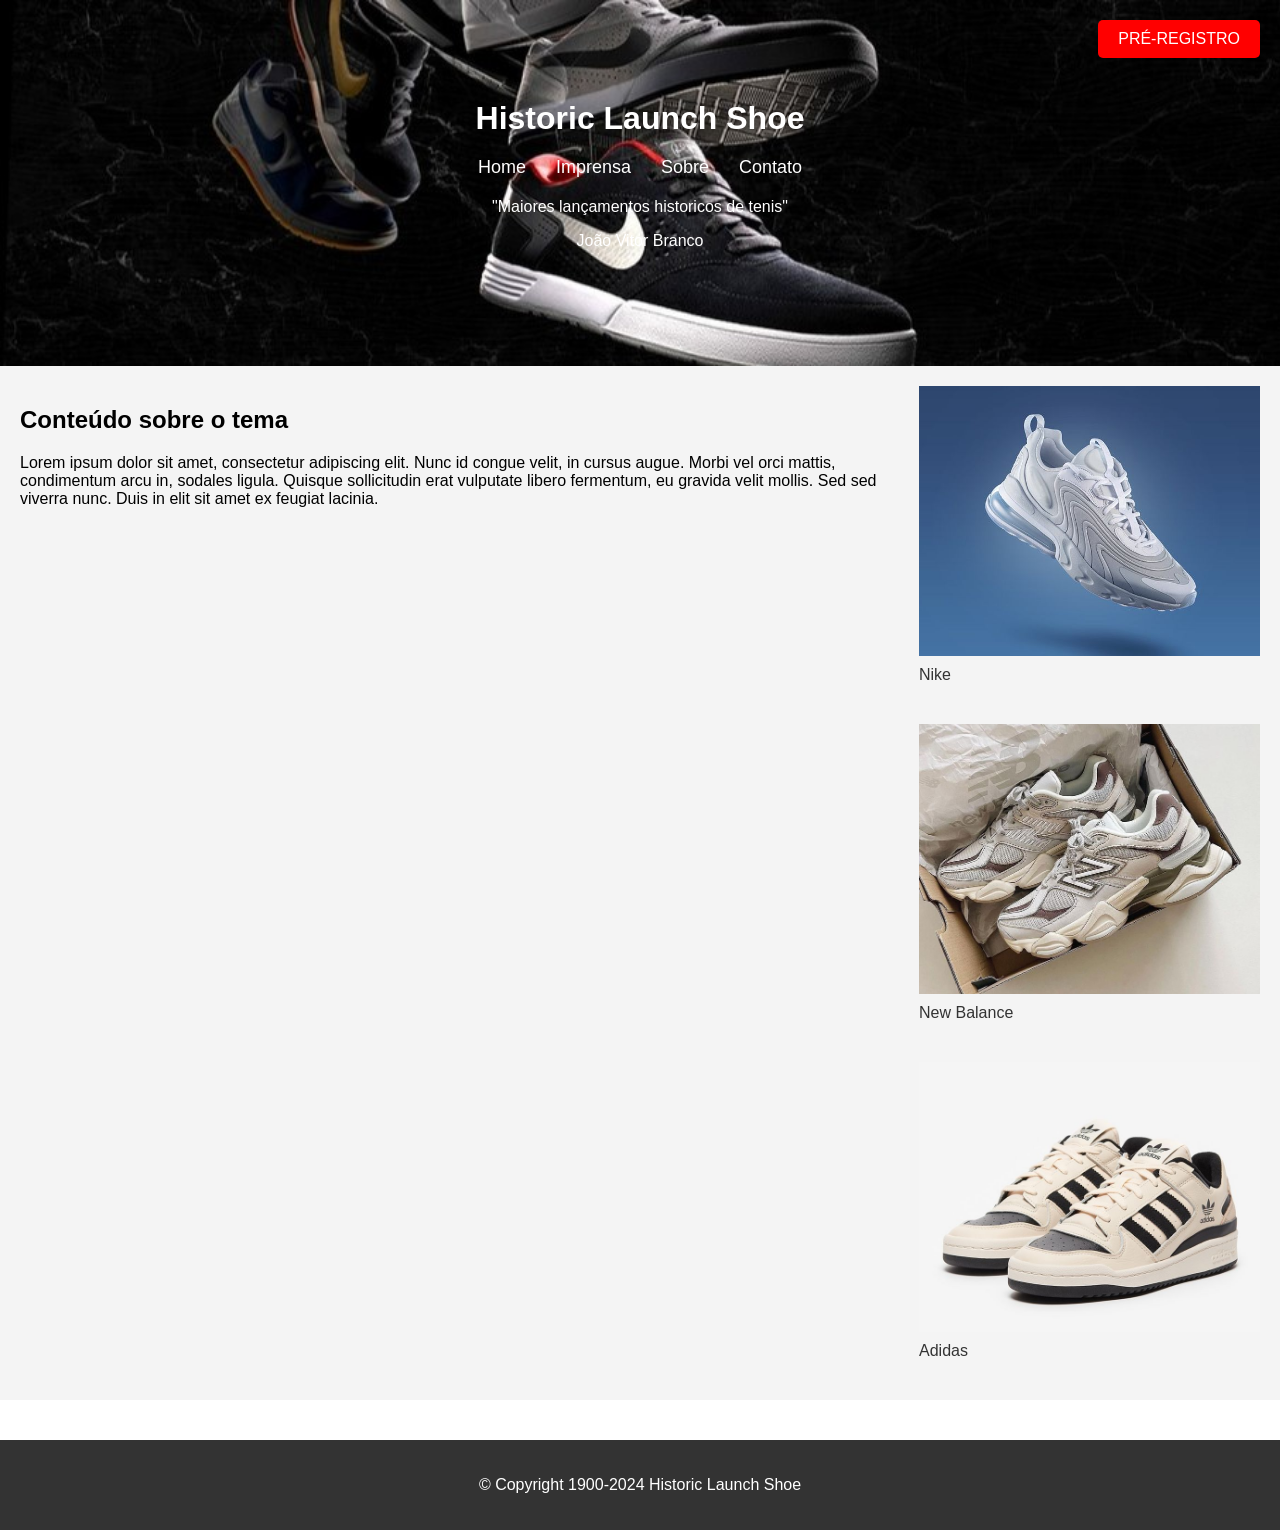
==== home.html @ 63cc28f1 "Commit start" ====
<!DOCTYPE html>
<html lang="pt-BR">
<head>
    <meta charset="UTF-8">
    <meta name="viewport" content="width=device-width, initial-scale=1.0">
    <title>Chalé Hotel</title>
    <link rel="stylesheet" href="style.css">
</head>
<body id="home-page">
    <header id="header">
        <div id="logo">Historic Launch Shoe</div>
        <nav id="nav">
            <ul>
                <li><a href="home.html">Home</a></li>
                <li><a href="#imprensa">Imprensa</a></li>
                <li><a href="sobre.html">Sobre</a></li>
                <li><a href="contato.html">Contato</a></li>
            </ul>
        </nav>
        <a id="reserve-button" href="registro.html">PRÉ-REGISTRO</a>
        <div id="quote">
            <p>"Maiores lançamentos historicos de tenis"</p>
            <p>João Vitor Branco</p>
        </div>
        <!-- <div id="location">Rio de Janeiro - São Paulo - Belo Horizonte</div> -->
    </header>
    <main id="main-content">
        <section id="content">
            <h2>Conteúdo sobre o tema</h2>
            <p>Lorem ipsum dolor sit amet, consectetur adipiscing elit. Nunc id congue velit, in cursus augue. Morbi vel orci mattis, condimentum arcu in, sodales ligula. Quisque sollicitudin erat vulputate libero fermentum, eu gravida velit mollis. Sed sed viverra nunc. Duis in elit sit amet ex feugiat lacinia.</p>
        </section>
        <aside id="sidebar">
            <div class="sidebar-item">
                <div class="image-placeholder" id="tenis-nike"></div>
                <a href="#apartamento">Nike</a>
            </div>
            <div class="sidebar-item">
                <div class="image-placeholder" id="tenis-newbalance"></div>
                <a href="#restaurante">New Balance</a>
            </div>
            <div class="sidebar-item">
                <div class="image-placeholder" id="tenis-adidas"></div>
                <a href="#piscina">Adidas</a>
            </div>
        </aside>
    </main>
    <footer id="footer">
        <p>© Copyright 1900-2024 Historic Launch Shoe</p>
    </footer>
</body>
</html>
---- style.css ----
/* CAMPO REGISTRO */
#registro-principal {
    font-family: Arial, Helvetica, sans-serif;
    margin: 0;
    padding: 0;
    display: flex;
    flex-direction: column; /* Altera para coluna para permitir a rolagem */
    justify-content: center;
    align-items: center;
    min-height: 100vh; /* Garante que o corpo ocupe pelo menos a altura total da janela */
    background-color: #f0f0f0;
    background-image: url('img/background-regi.avif'); /* Certifique-se de que o caminho da imagem esteja correto */
    background-size: cover;
    background-position: center;
    background-repeat: no-repeat;
}

#main-registro {
    background-color: rgba(255, 255, 255, 0.838); /* Fundo branco com leve transparência */
    border-radius: 15px;
    box-shadow: 0 4px 8px rgba(0, 0, 0, 0.1);
    padding: 30px;
    width: 400px;
    text-align: center;
    margin-bottom: 20px; /* Adiciona margem inferior para espaçamento */
}

.label-regi {
    font-size: 18px;
    color: #000000c2;
}

.img-registro-certo {
    background-image: url(img/certo.jpg);
    background-repeat: no-repeat;
    background-position: right 10px center;
    background-size: 20px;
}

.img-registro-errado {
    background-image: url(img/errado.png);
    background-repeat: no-repeat;
    background-position: right 10px center;
    background-size: 20px;
}

.input-regi {
    width: 93%;
    padding: 10px;
    margin-top: 10px;
    margin-bottom: 20px;
    border: 1px solid #dddddd;
    border-radius: 5px;
    font-size: 16px;
}

input:focus {
    background-color: #e6f7ff;
    border-color: #66b2ff;
}

button.submit {
    background-color: #66b2ff;
    color: white;
    border: none;
    padding: 15px;
    border-radius: 5px;
    font-size: 16px;
    cursor: pointer;
    width: 100%;
    margin-top: 10px;
}

button.submit:hover {
    background-color: #5599e6;
}

button.limpar {
    background-color: #ff9900; /* Laranja */
    color: white;
    border: none;
    padding: 15px;
    border-radius: 5px;
    font-size: 16px;
    cursor: pointer;
    width: 100%;
    margin-top: 10px;
}

button.limpar:hover {
    background-color: #cf7e04;
}

/* TITULO DA TABELA */
#h2-regi {
    text-align: center;
    margin-top: 30px;
    color: #333;
    background-color: #4eff42c0;
    padding: 10px 20px;
    border-radius: 10px;
    box-shadow: 0 2px 5px rgba(0, 0, 0, 0.1);
}

/* CAMPO DA TABELA */
#registros {
    margin-top: 30px;
    width: 100%;
    display: flex;
    justify-content: center;
}

#tabela-container {
    max-height: 400px; /* Defina a altura máxima para o contêiner */
    overflow-y: auto; /* Adicione rolagem vertical */
    width: 80%;
    box-shadow: 0 2px 5px rgb(255, 255, 255); /* Mantenha a sombra desejada */
    margin: 0 auto; /* Centralizar o contêiner */
}

#tabela-registros {
    width: 100%; /* Certifique-se de que a tabela ocupe toda a largura do contêiner */
    border-collapse: collapse;
}

#tabela-registros th, #tabela-registros td {
    border: 1px solid #00ffd56d;
    padding: 8px;
    text-align: left;
}

#tabela-registros th {
    background-color: #00ffd50f;
    position: sticky; /* Mantenha os cabeçalhos fixos */
    top: 0; /* Posicione os cabeçalhos no topo */
    z-index: 1; /* Garanta que os cabeçalhos fiquem acima do conteúdo */
}

#tabela-registros thead th {
    background-color: #ffffffc5; /* Certifique-se de que a cor de fundo do cabeçalho está definida */
    color: #000000;
}

#tabela-registros tbody tr:nth-child(even) {
    background-color: #d3d3d3;
}

#tabela-registros tbody tr:nth-child(odd) {
    background-color: #fff;
}

#tabela-registros tbody tr:hover {
    background-color: #f1f1f1;
}



/* ************************************************************************************************************ */
/* CAMPO DE HOME */

/* Estilos Gerais */
#home-page {
    font-family: Arial, Helvetica, sans-serif;
    margin: 0;
    padding: 0;
}

/* Cabeçalho */
#header {
    background-color: #cf7e04;
    background-image: url('img/background-menu.jpg'); /* Certifique-se de que o caminho da imagem esteja correto */
    background-size: cover;
    color: white;
    padding: 100px;
    text-align: center;
    position: relative;
}

#logo {
    font-size: 2em;
    font-weight: bold;
}

#nav ul {
    list-style-type: none;
    padding: 0;
    margin: 20px 0;
    display: flex;
    justify-content: center;
}

#nav ul li {
    margin: 0 15px;
}

#nav ul li a {
    color: white;
    text-decoration: none;
    font-size: 18px;
}

#reserve-button {
    position: absolute;
    top: 20px;
    right: 20px;
    background-color: red;
    color: white;
    padding: 10px 20px;
    text-decoration: none;
    border-radius: 5px;
}

#quote {
    margin-top: 20px;
}

#location {
    margin-top: 10px;
}

/* Conteúdo Principal */
#main-content {
    display: flex;
    justify-content: space-between;
    padding: 20px;
    background-color: #f4f4f4;
}

#content {
    flex: 70%;
}

#sidebar {
    flex: 25%;
    display: flex;
    flex-direction: column;
    gap: 20px;
}

.sidebar-item {
    margin-bottom: 20px;
}

.image-placeholder {
    width: 100%;
    height: 270px;
    background-color: #ccc;
    display: flex;
    align-items: center;
    justify-content: center;
    margin-bottom: 10px;
}

.sidebar-item a {
    text-align: center;
    text-decoration: none;
    color: #333;
}

/* IMGS TENIS PRINCIPAL */
#tenis-nike { 
    background-image: url('img-tenis/nike.jpg'); 
    background-size: cover; 
    background-position: center; 
    background-repeat: no-repeat;
}
#tenis-newbalance{
    background-image: url('img-tenis/New\ Balance.jpg'); 
    background-size: cover; 
    background-position: center; 
    background-repeat: no-repeat; 
}
#tenis-adidas{
    background-image: url('img-tenis/adidas.jpg'); 
    background-size: cover; 
    background-position: center; 
    background-repeat: no-repeat; 
}

/* Rodapé */
#footer {
    text-align: center;
    padding: 20px;
    background-color: #333;
    color: white;
    margin-top: 40px;
}
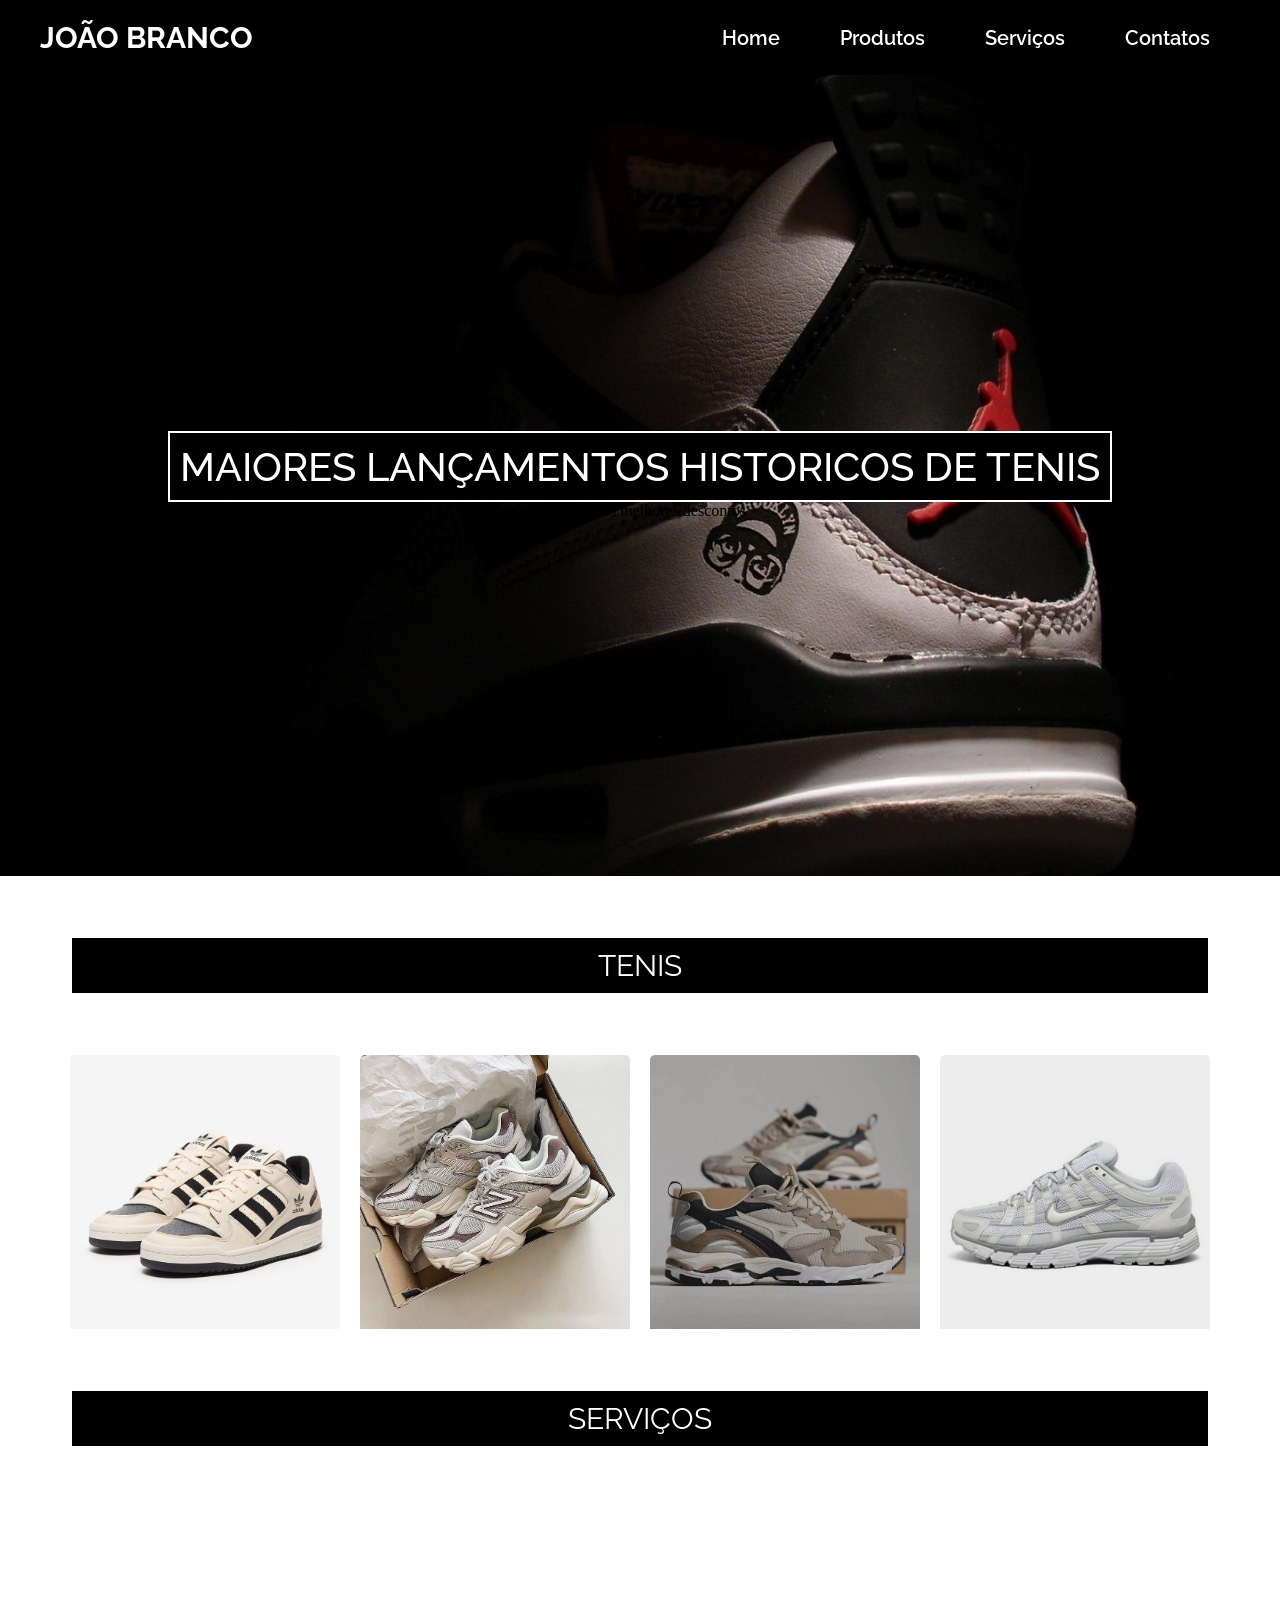
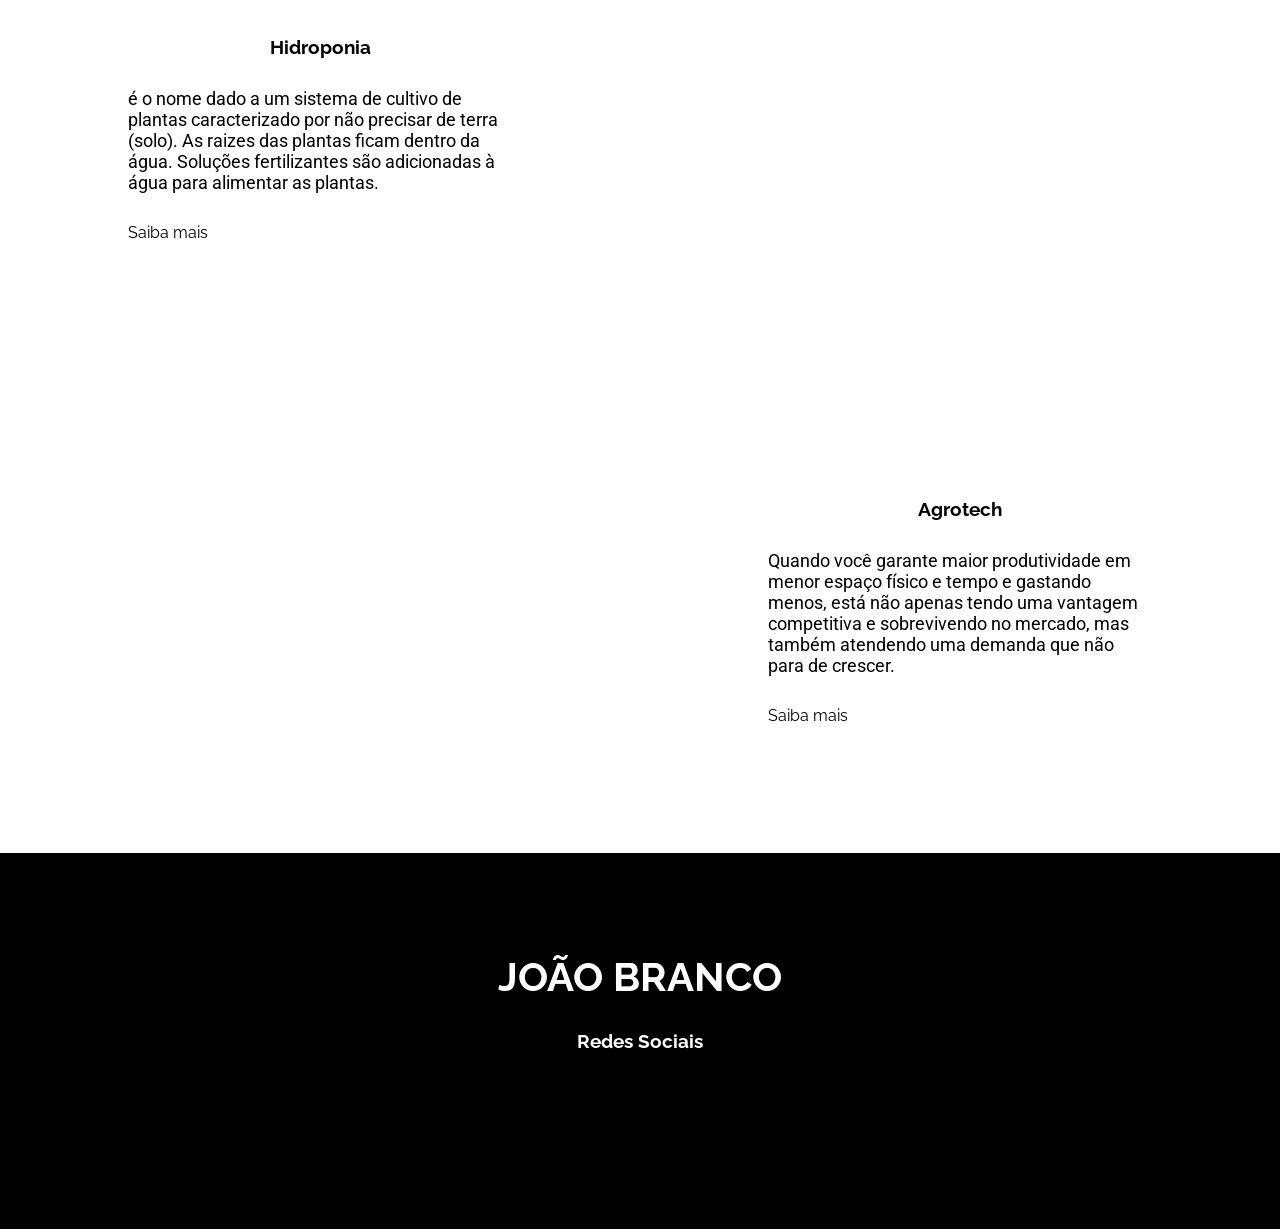
==== commit 7d7ace66: "update" ====
--- a/home.html
+++ b/home.html
@@ -1,51 +1,157 @@
 <!DOCTYPE html>
 <html lang="pt-BR">
+
 <head>
     <meta charset="UTF-8">
     <meta name="viewport" content="width=device-width, initial-scale=1.0">
     <title>Chalé Hotel</title>
     <link rel="stylesheet" href="style.css">
+    <link rel="stylesheet" href="src/css/  sections/home.css">
+    <link rel="stylesheet" href="src/css/reset.css">
+    <link rel="stylesheet" href="src/css/global.css">
+    <link rel="stylesheet" href="sections/home.css">
+    <link rel="stylesheet" href="sections/imprensa.css">
+    <link rel="stylesheet" href="sections/sobre.css">
+    <link rel="stylesheet" href="sections/contato.css">
+    <link rel="stylesheet" href="src/css/variables.css">
+    <link rel="stylesheet" href="src/css/  sections/header.css">
+    <link rel="stylesheet" href="src/css/  sections/hero.css">
+    <link rel="stylesheet" href="src/css/  sections/servicos.css">
+    <link rel="stylesheet" href="src/css/  sections/produtos.css">
+    <link rel="stylesheet" href="src/css/  sections/contatos.css">
+    <link rel="stylesheet" href="src/css/  sections/footer.css">
+
+    <link rel="preconnect" href="https://fonts.googleapis.com">
+    <link rel="preconnect" href="https://fonts.gstatic.com" crossorigin>
+    <link
+        href="https://fonts.googleapis.com/css2?family=Raleway:ital,wght@0,200;0,300;1,400&family=Roboto:wght@300;400;700&display=swap"
+        rel="stylesheet">
 </head>
-<body id="home-page">
-    <header id="header">
-        <div id="logo">Historic Launch Shoe</div>
-        <nav id="nav">
-            <ul>
-                <li><a href="home.html">Home</a></li>
-                <li><a href="#imprensa">Imprensa</a></li>
-                <li><a href="sobre.html">Sobre</a></li>
-                <li><a href="contato.html">Contato</a></li>
-            </ul>
-        </nav>
-        <a id="reserve-button" href="registro.html">PRÉ-REGISTRO</a>
-        <div id="quote">
-            <p>"Maiores lançamentos historicos de tenis"</p>
-            <p>João Vitor Branco</p>
+
+<body>
+    <header class="header">
+        <div class="header-container">
+
+            <a href="#">
+                <h1 class="logo">
+                    JOÃO BRANCO
+                </h1>
+            </a>
+            <nav>
+                <input type="checkbox" id="menu-hamburguer" />
+                <label for="menu-hamburguer">
+                    <div class="menu">
+                        <span class="hamburguer"></span>
+                    </div>
+                </label>
+                <ul>
+                    <li><a href="#home">Home</a></li>
+                    <li><a href="#produtos">Produtos</a></li>
+                    <li><a href="#servicos">serviços</a></li>
+                    <li><a href="#contatos">contatos</a></li>
+                </ul>
+            </nav>
         </div>
-        <!-- <div id="location">Rio de Janeiro - São Paulo - Belo Horizonte</div> -->
     </header>
-    <main id="main-content">
-        <section id="content">
-            <h2>Conteúdo sobre o tema</h2>
-            <p>Lorem ipsum dolor sit amet, consectetur adipiscing elit. Nunc id congue velit, in cursus augue. Morbi vel orci mattis, condimentum arcu in, sodales ligula. Quisque sollicitudin erat vulputate libero fermentum, eu gravida velit mollis. Sed sed viverra nunc. Duis in elit sit amet ex feugiat lacinia.</p>
-        </section>
-        <aside id="sidebar">
-            <div class="sidebar-item">
-                <div class="image-placeholder" id="tenis-nike"></div>
-                <a href="#apartamento">Nike</a>
+
+    <section class="hero">
+        <h2>Maiores lançamentos historicos de tenis</h2>
+        <p>Aproveite os melhores descontos</p>
+    </section>
+
+    <section class="produtos" id="produtos">
+        <div class="container">
+            <div class="row">
+                <div class="section-title">
+                    <h2>tenis</h2>
+                </div>
             </div>
-            <div class="sidebar-item">
-                <div class="image-placeholder" id="tenis-newbalance"></div>
-                <a href="#restaurante">New Balance</a>
+
+            <div class="container-produtos">
+                <div class="produto">
+                    <a href="#">
+                        <img src="src/images/img-tenis/adidas.jpg" alt="img-tenis" />
+                        <div class="informacoes-produto">
+                            <p>Da fazenda para sua mesa</p>
+                            <p>R$: 0,00</p>
+                        </div>
+                    </a>
+                </div>
+
+                <div class="produto">
+                    <a href="#">
+                        <img src="src/images/img-tenis/New Balance.jpg" alt="img-tenis" />
+                        <div class="informacoes-produto">
+                            <p>Da fazenda para sua mesa</p>
+                            <p>R$: 0,00</p>
+                        </div>
+                    </a>
+                </div>
+
+                <div class="produto">
+                    <a href="#">
+                        <img src="src/images/img-tenis/a3aefb053aadff4c316368994afd8eb6.jpg" alt="" />
+                        <div class="informacoes-produto">
+                            <p>Da fazenda para sua mesa</p>
+                            <p>R$: 0,00</p>
+                        </div>
+                    </a>
+                </div>
+
+                <div class="produto">
+                    <a href="#">
+                        <img src="src/images/img-tenis/WhatsApp Image 2024-11-23 at 03.18.50(1).jpeg" alt="vages" />
+                        <div class="informacoes-produto">
+                            <p>Da fazenda para sua mesa</p>
+                            <p>R$: 0,00</p>
+                        </div>
+                    </a>
+                </div>
             </div>
-            <div class="sidebar-item">
-                <div class="image-placeholder" id="tenis-adidas"></div>
-                <a href="#piscina">Adidas</a>
+        </div>
+    </section>
+
+    <section>
+        <div class="container">
+            <div class="row">
+                <div class="section-title">
+                    <h2>serviços</h2>
+                </div>
             </div>
-        </aside>
-    </main>
-    <footer id="footer">
-        <p>© Copyright 1900-2024 Historic Launch Shoe</p>
+    </section>
+
+    <section class="servicos" id="servicos">
+        <div class="item">
+            <h3>Hidroponia</h3>
+            <p> é o nome dado a um sistema de cultivo de plantas caracterizado por não precisar de terra (solo). As
+                raizes das plantas ficam dentro da água. Soluções fertilizantes são adicionadas à água para alimentar as
+                plantas.</p>
+            <a href="" class="btn-know-more">Saiba mais</a>
+        </div>
+        <div class="image right"></div>
+        <div class="image left"></div>
+        <div class="item">
+            <h3>Agrotech</h3>
+            <p>Quando você garante maior produtividade em menor espaço físico e tempo e gastando menos, está não apenas
+                tendo uma vantagem competitiva e sobrevivendo no mercado, mas também atendendo uma demanda que não para
+                de crescer.</p>
+            <a href="" class="btn-know-more">Saiba mais</a>
+        </div>
+    </section>
+
+    <footer class="footer" id="contatos">
+        <h4>JOÃO BRANCO</h4>
+
+        <div class="social">
+            <h3>Redes Sociais</h3>
+            <a href="#">
+                <i class="fab fa-facebook-square"></i></a>
+            <a href="#">
+                <i class="fab fa-instagram"></i></a>
+            <a href="#">
+                <i class="fab fa-twitter-square"></i></a>
+        </div>
     </footer>
 </body>
-</html>
+
+</html>
--- a/src/css/global.css
+++ b/src/css/global.css
@@ -0,0 +1,157 @@
+html{
+    font-size: 62.5%;
+}
+
+body{
+    font-size: 1.6rem;
+    font-weight: 400;
+}
+
+/* hader */
+
+.header{
+    background-color: var(--cor-2);
+    font-family:var(--fonte-titulo);
+}
+
+.header-container{
+    display: flex;
+    align-items: center;
+    justify-content: space-between;
+    padding: 20px 40px;
+    min-height: 75px;
+}
+
+.header h1{
+    font-size: 3rem;
+    font-weight: 700;
+    transition: 0.3s;
+    color:var(--cor-3);
+}
+
+.header a:hover h1{
+    color:var(--cor-4);
+}
+
+/* hero */
+
+.hero{
+    height: 89vh;
+    background: url('../images/img-tenis/WhatsApp\ Image\ 2024-11-23\ at\ 02.50.01.jpeg') no-repeat center center;
+    background-size: cover;
+    display: flex;
+    flex-direction: column;
+    justify-content: center;
+    align-items: center;
+    position: relative;
+}
+
+.hero h2{
+    font-size: 4rem;
+    font-weight: 500;
+    text-transform: uppercase;
+    color:var(--cor-3);
+    font-family: var(--fonte-titulo);
+    border: solid 2px;
+    background-color: var(--cor-2);
+    padding: 10px;
+}
+
+.hero::after{
+    content: url('../images/seta_preta.png');
+    height: 35px;
+    bottom: 40px;
+    position: absolute;
+    animation: downarrow 0.6s infinite alternate ease-in-out;
+}
+
+@-webkit-keyframes downarrow{
+    0%{
+        -webkit-transform: translateY(0);
+        opacity: 0.4;
+    }
+    100%{
+        -webkit-transform: translateY(1em);
+        opacity: 0.9;
+    }
+}
+
+/* produtos */
+
+.section-title {
+    text-align: center;
+    flex: 0 0 100%;
+    max-width: 100%;
+    padding: 60px 0;
+}
+
+.section-title h2 {
+    font-size:3rem;
+    font-weight: 400;
+    text-transform: uppercase;
+    border: solid 2px;
+    background-color: var(--cor-2);
+    padding: 10px;
+    color: var(--cor-3);
+    font-family: var(--fonte-titulo);
+}
+
+.container {
+    max-width: 1140px;
+    margin: auto;
+}
+
+.row{
+    display: flex;
+    flex-wrap: wrap;
+}
+
+
+
+/* serviços */
+
+.servicos{
+    display: grid;
+    grid-template-columns: 1fr 1fr;
+    max-width: var(--max-width-size);
+    font-family: var(--fonte-titulo);
+}
+
+.servicos .image{
+    height: 100%;
+    width: 100%;
+}
+
+.servicos .item{
+    padding: 20%;
+    display: flex;
+    flex-direction: column;
+    justify-content: center;
+    align-items:center ;
+}
+
+.servicos .item p{
+    font-weight: 400;
+    font-size: 1.8rem;
+    margin: 30px 0;
+    font-family: var(--fonte-titulo-2);
+}
+
+.servicos .item .btn-know-more{
+    font-size: 1.6rem;
+    align-self: flex-start;
+}
+
+.servicos .item .btn-know-more:hover{
+    font-weight: 700;
+}
+
+.servicos .image.right{
+    background: url('../images/hidroponia.jpeg') center center no-repeat;
+    background-size: cover;
+}
+
+.servicos .image.left{
+    background: url('../images/gps.jpeg') center center no-repeat;
+    background-size: cover;
+}
--- a/src/css/variables.css
+++ b/src/css/variables.css
@@ -0,0 +1,12 @@
+:root{
+    --cor-1:#ffffff;
+    --cor-2:#000000;
+    --cor-3:#fff;
+    --cor-4: rgb(131, 131, 130);
+    --cor-5:#000
+}
+
+:root{
+    --fonte-titulo:'Raleway', sans-serif;
+    --fonte-titulo-2:'Roboto', sans-serif;
+}
--- a/src/css/  sections/header.css
+++ b/src/css/  sections/header.css
@@ -0,0 +1,116 @@
+.header a i{
+    font-size: 4rem;
+}
+.header nav ul{
+    display: flex;
+    text-transform: capitalize;
+}
+
+.header nav ul li a{
+    font-size: 2rem;
+    font-weight: 600;
+    padding: 10px 30px;
+    border-radius: 50px;
+    transition: 0.3s;
+    color: var(--cor-3);
+}
+
+.header nav ul li a:hover{
+    color:var(--cor-3);
+    background-color: var(--cor-4);
+}
+
+/* responsivo*/
+
+.header .menu{
+    display: none;
+    height: 60px;
+    width: 60px;
+    align-self: flex-end;
+}
+
+.header nav label{
+    display: flex;
+    flex-direction: column;
+}
+
+.header .hamburguer{
+    background-color: var(--cor-4);
+    position: relative;
+    display: block;
+    width: 30px;
+    height: 2px;
+    top: 29px;
+    left: 15px;
+    transition: 0.5s ease-in-out;
+}
+
+.header .hamburguer:before,
+.header .hamburguer:after{
+    background-color:var(--cor-4);
+    content: "";
+    display: block;
+    width: 100%;
+    height: 100%;
+    position: absolute;
+    transition: 0.2s ease-in-out;
+}
+
+.header .hamburguer:before{
+    top: -10px;
+}
+
+.header .hamburguer:after{
+    bottom: -10px;
+}
+
+.header input{
+    display:none;
+}
+
+.header input:checked ~ label .hamburguer{
+    transform: rotate(45deg);
+}
+
+.header input:checked ~ label .hamburguer:before{
+    transform: rotate(90deg);
+    top: 0;
+}
+
+.header input:checked ~ label .hamburguer:after{
+    transform: rotate(90deg);
+    bottom: 0;
+}
+
+@media(max-width:900px){
+    .header .menu{
+        display: block;
+    }
+
+    .header nav ul{
+        display: none;
+    }
+
+    .header input:checked ~ ul{
+        display: block;
+    }
+
+    .header nav{
+        position: absolute;
+        top:8px;
+        right: 20px;
+        z-index: 1;
+    }
+
+    .header nav ul{
+        width: 200px;
+        background-color:var(--cor-2);
+        padding: 20px;
+    }
+
+    .header nav ul a{
+        text-align:center;
+        padding: 20px;
+        display: block;
+    }
+}
--- a/src/css/  sections/produtos.css
+++ b/src/css/  sections/produtos.css
@@ -0,0 +1,62 @@
+.produtos .container-produtos {
+    display: grid;        
+    grid-template-columns: repeat(auto-fill, minmax(250px, 1fr));
+    margin: 0 auto;
+    grid-gap: 20px; 
+}
+
+.produtos .container-produtos .produto{
+    border-radius: 5px;
+    transition: all 0.3s ease;
+    -moz-transition: all .3s ease;
+    -o-transition: all .3s ease;
+    -webkit-transition: all .3s ease;
+    position: relative; 
+}
+
+.produtos .container-produtos .produto:hover,
+.produtos .container-produtos .produto:hover .informacoes-produto {
+    background-color:var(--cor-5);
+    opacity: 0.8;
+}
+
+.produtos .container-produtos .produto img {
+    border-top-left-radius: 5px;
+    border-top-right-radius: 5px;
+    height: 100%;
+}
+
+.produtos .container-produtos .produto .informacoes-produto {
+    padding: 20px;    
+    position: absolute;
+    top: 0;
+    width: 100%;
+    height: 100%;
+    opacity: 0;    
+    transition: all .3s ease;
+    border-top-left-radius: 4px;
+    border-top-right-radius: 4px;
+}
+
+.informacoes-produto p{
+    color: var(--cor-3);
+}
+
+.produtos .container-produtos .produto .informacoes-produto p:nth-child(2) {
+    font-weight: 500;
+    margin-top: 10px;
+    font-size: 4rem;
+}
+
+.produtos .container-produtos .produto h3 {
+    font-size: 4rem;
+    font-weight: 500;    
+    position: absolute;      
+    width: 100%;
+    padding-left: 20px;
+    padding-bottom: 10px;
+    bottom: 0;
+    align-items: center;
+    color: var(--cor-3);
+    border-top: solid 2px;
+}
--- a/src/css/  sections/footer.css
+++ b/src/css/  sections/footer.css
@@ -0,0 +1,34 @@
+.footer{
+    display: flex;
+    background-color:var(--cor-2);
+    flex-direction: column;
+    text-align: center;
+    padding: 100px 0;
+    font-family: var(--fonte-titulo);
+    color: var(--cor-3);
+}
+
+.footer h4{
+    font-weight: 700;
+    font-size: 4rem;
+}
+
+.footer nav {
+    margin: 50px 0;
+}
+
+.footer .social i{
+    font-size:4rem;
+}
+
+.footer .social a:hover{
+    color :var(--cor-3)
+}
+
+.footer .social a{
+    margin:20px;
+}
+
+.footer .social h3{
+    margin: 30px;
+}
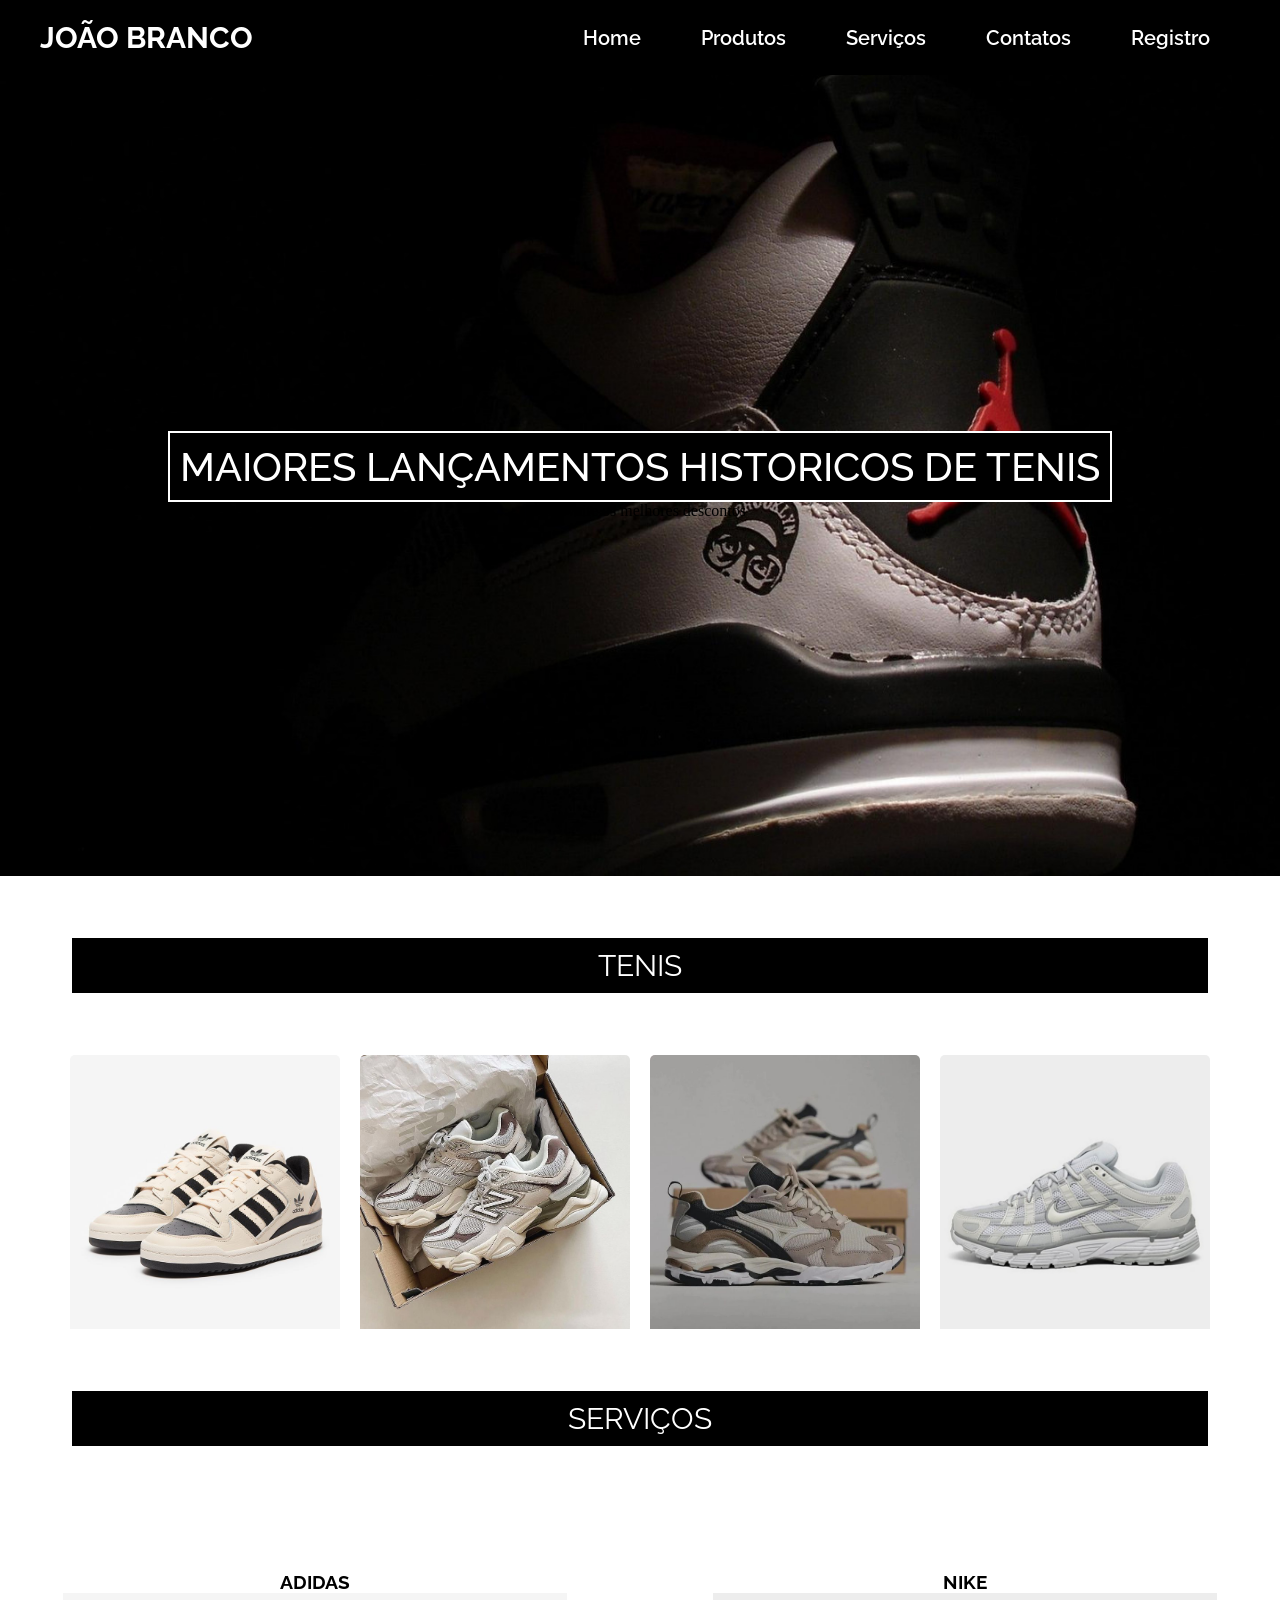
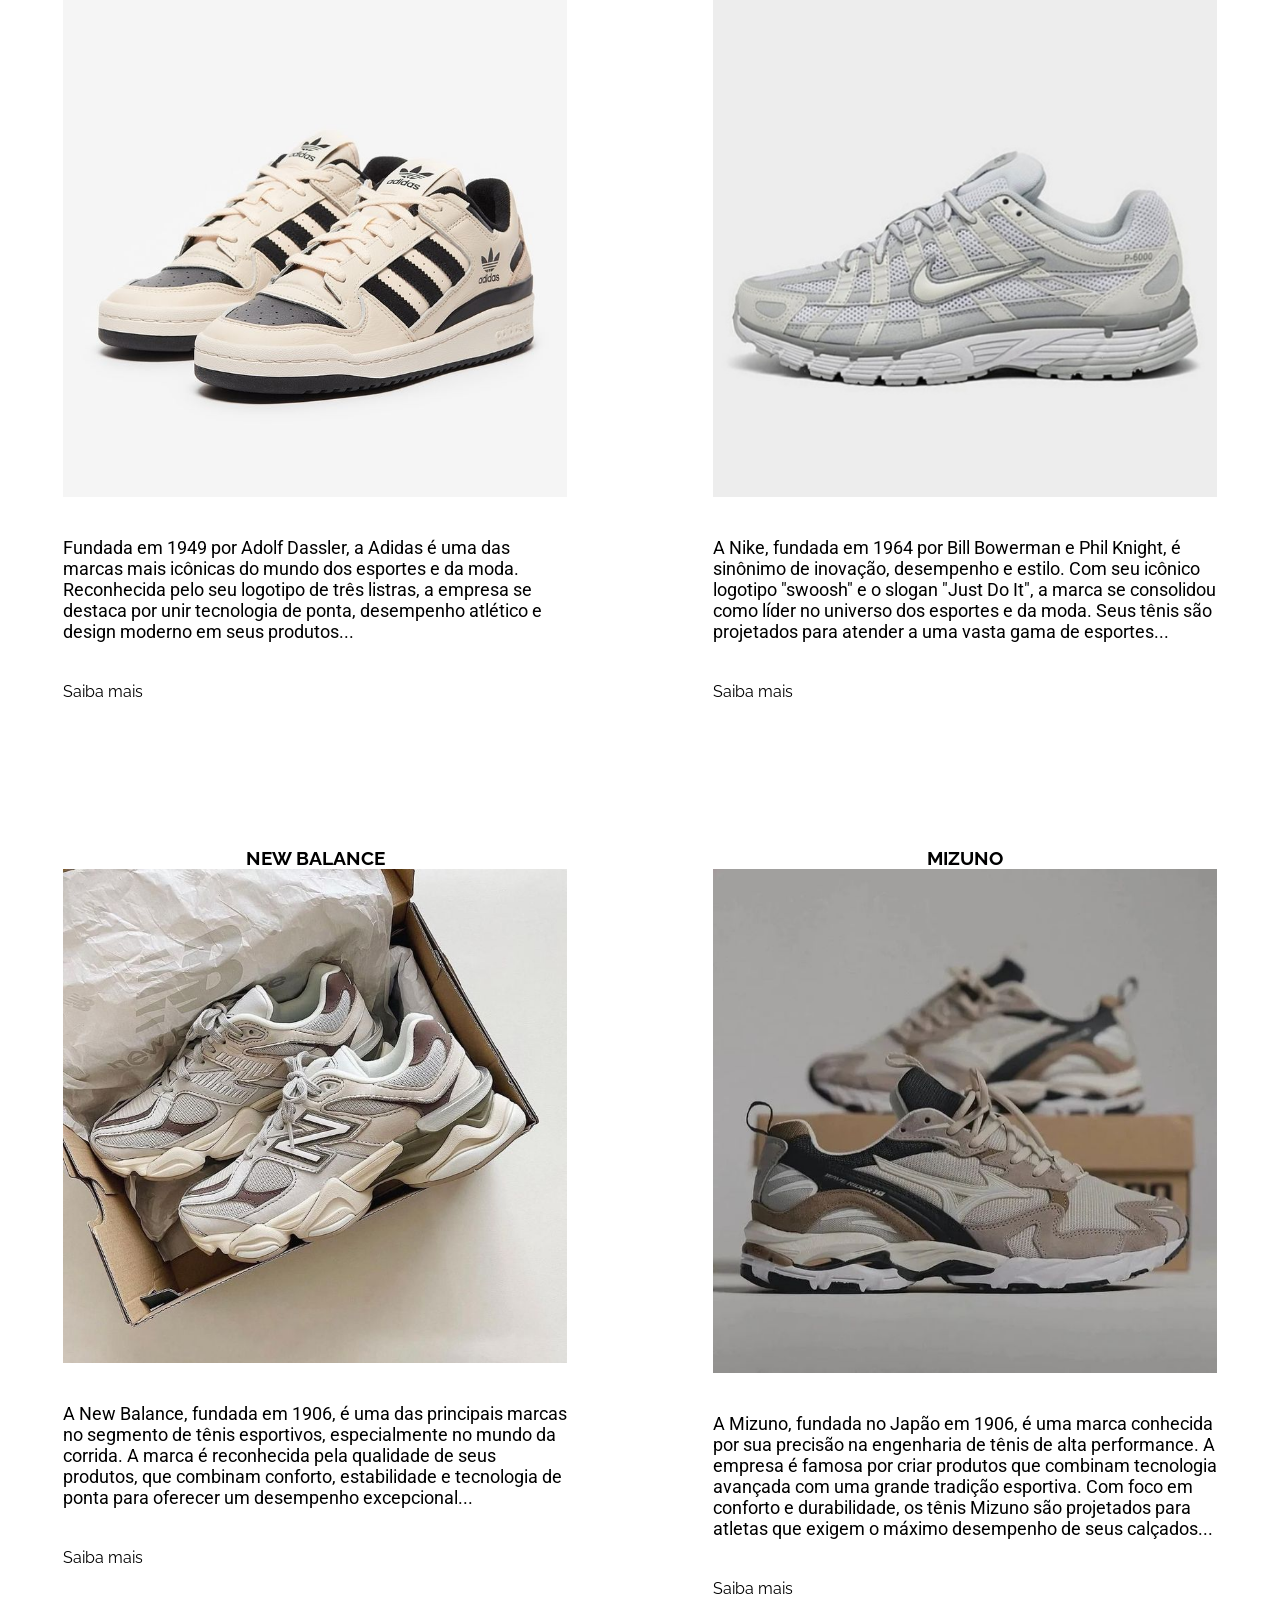
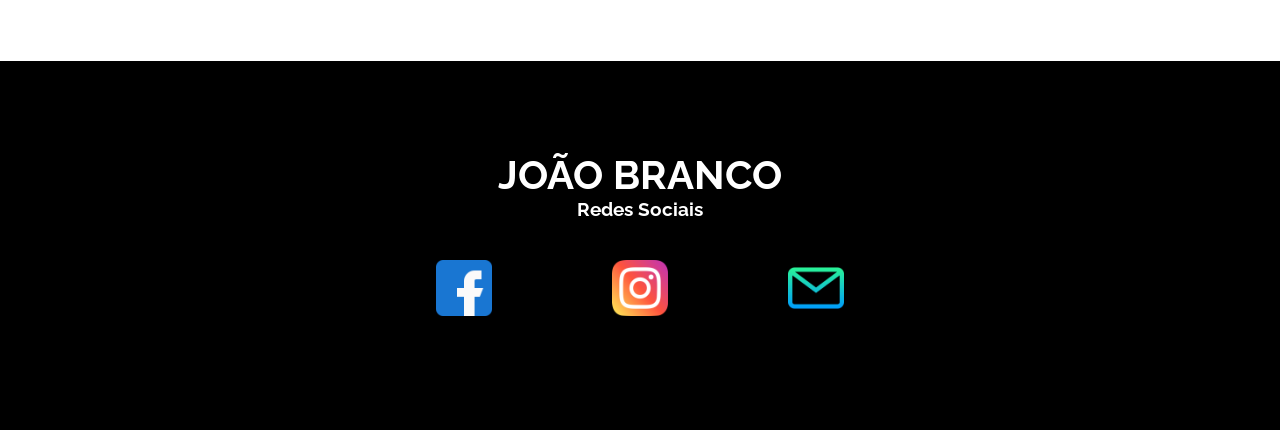
==== commit f57e251f: "commit atomico" ====
--- a/home.html
+++ b/home.html
@@ -4,7 +4,7 @@
 <head>
     <meta charset="UTF-8">
     <meta name="viewport" content="width=device-width, initial-scale=1.0">
-    <title>Chalé Hotel</title>
+    <title>Historical Releases</title>
     <link rel="stylesheet" href="style.css">
     <link rel="stylesheet" href="src/css/  sections/home.css">
     <link rel="stylesheet" href="src/css/reset.css">
@@ -49,6 +49,7 @@
                     <li><a href="#produtos">Produtos</a></li>
                     <li><a href="#servicos">serviços</a></li>
                     <li><a href="#contatos">contatos</a></li>
+                    <li><a href="registro.html">Registro</a></li>
                 </ul>
             </nav>
         </div>
@@ -72,7 +73,7 @@
                     <a href="#">
                         <img src="src/images/img-tenis/adidas.jpg" alt="img-tenis" />
                         <div class="informacoes-produto">
-                            <p>Da fazenda para sua mesa</p>
+                            <p>Da loja direto para seu pé ADIDAS</p>
                             <p>R$: 0,00</p>
                         </div>
                     </a>
@@ -82,7 +83,7 @@
                     <a href="#">
                         <img src="src/images/img-tenis/New Balance.jpg" alt="img-tenis" />
                         <div class="informacoes-produto">
-                            <p>Da fazenda para sua mesa</p>
+                            <p>Da loja direto para seu pé NEW BALANCE</p>
                             <p>R$: 0,00</p>
                         </div>
                     </a>
@@ -92,7 +93,7 @@
                     <a href="#">
                         <img src="src/images/img-tenis/a3aefb053aadff4c316368994afd8eb6.jpg" alt="" />
                         <div class="informacoes-produto">
-                            <p>Da fazenda para sua mesa</p>
+                            <p>Da loja direto para seu pé MIZUNO</p>
                             <p>R$: 0,00</p>
                         </div>
                     </a>
@@ -102,7 +103,7 @@
                     <a href="#">
                         <img src="src/images/img-tenis/WhatsApp Image 2024-11-23 at 03.18.50(1).jpeg" alt="vages" />
                         <div class="informacoes-produto">
-                            <p>Da fazenda para sua mesa</p>
+                            <p>Da loja direto para seu pé NIKE</p>
                             <p>R$: 0,00</p>
                         </div>
                     </a>
@@ -122,36 +123,56 @@
 
     <section class="servicos" id="servicos">
         <div class="item">
-            <h3>Hidroponia</h3>
-            <p> é o nome dado a um sistema de cultivo de plantas caracterizado por não precisar de terra (solo). As
-                raizes das plantas ficam dentro da água. Soluções fertilizantes são adicionadas à água para alimentar as
-                plantas.</p>
-            <a href="" class="btn-know-more">Saiba mais</a>
+            <h3>ADIDAS</h3>
+            <img src="src/images/img-tenis/adidas.jpg" alt="Tenis ADIDAS">
+            <p>Fundada em 1949 por Adolf Dassler, a Adidas é uma das marcas mais icônicas do mundo dos esportes e da moda.
+                 Reconhecida pelo seu logotipo de três listras, a empresa se destaca por unir tecnologia de ponta,
+                  desempenho atlético e design moderno em seus produtos...</p>
+            <a href="saiba+adidas.html" class="btn-know-more">Saiba mais</a>
         </div>
-        <div class="image right"></div>
-        <div class="image left"></div>
         <div class="item">
-            <h3>Agrotech</h3>
-            <p>Quando você garante maior produtividade em menor espaço físico e tempo e gastando menos, está não apenas
-                tendo uma vantagem competitiva e sobrevivendo no mercado, mas também atendendo uma demanda que não para
-                de crescer.</p>
-            <a href="" class="btn-know-more">Saiba mais</a>
+            <h3>NIKE</h3>
+            <img src="src/images/img-tenis/WhatsApp Image 2024-11-23 at 03.18.50(1).jpeg" alt="Tenis NIKE">
+            <p>A Nike, fundada em 1964 por Bill Bowerman e Phil Knight, é sinônimo de inovação, desempenho e estilo.
+                 Com seu icônico logotipo "swoosh" e o slogan "Just Do It", a marca se consolidou como líder no universo
+                  dos esportes e da moda. Seus tênis são projetados para atender a uma vasta gama de esportes...</p>
+            <a href="saiba+nike.html" class="btn-know-more">Saiba mais</a>
+        </div>
+        <div class="item">
+            <h3>NEW BALANCE</h3>
+            <img src="src/images/img-tenis/New Balance.jpg" alt="NEW BALANCE">
+            <p>A New Balance, fundada em 1906, é uma das principais marcas no segmento de tênis esportivos, especialmente no mundo 
+                da corrida. A marca é reconhecida pela qualidade de seus produtos, que combinam conforto, estabilidade e tecnologia
+                 de ponta para oferecer um desempenho excepcional...</p>
+            <a href="saiba+newbalance.html" class="btn-know-more">Saiba mais</a>
+        </div>
+        <div class="item">
+            <h3>MIZUNO</h3>
+            <img src="src/images/img-tenis/a3aefb053aadff4c316368994afd8eb6.jpg" alt="MIZUNO">
+            <p>A Mizuno, fundada no Japão em 1906, é uma marca conhecida por sua precisão na engenharia de tênis de alta performance. 
+                A empresa é famosa por criar produtos que combinam tecnologia avançada com uma grande tradição esportiva. 
+                Com foco em conforto e durabilidade, os tênis Mizuno são projetados para atletas que exigem o máximo desempenho de seus calçados...</p>
+            <a href="saiba+mizuno.html" class="btn-know-more">Saiba mais</a>
         </div>
     </section>
 
     <footer class="footer" id="contatos">
         <h4>JOÃO BRANCO</h4>
-
+        <h3>Redes Sociais</h3>
         <div class="social">
-            <h3>Redes Sociais</h3>
-            <a href="#">
-                <i class="fab fa-facebook-square"></i></a>
-            <a href="#">
-                <i class="fab fa-instagram"></i></a>
-            <a href="#">
-                <i class="fab fa-twitter-square"></i></a>
+            <a href="https://www.facebook.com/">
+                <img src="src/images/img-logos/Facebook.jpg" alt="Logo do Facebook">
+            </a>
+            <a href="https://www.instagram.com/joaovitorbrancoo/">
+                <img src="src/images/img-logos/instagram.png" alt="Logo do Instagram">
+            </a>
+            <a href="mailto:jvitor5343@gmail.com">
+                <img src="src/images/img-logos/gmail.png" alt="Logo do Twitter" class="gmail-logo">
+            </a>
         </div>
     </footer>
+    
+    
 </body>
 
 </html>
--- a/src/css/global.css
+++ b/src/css/global.css
@@ -110,48 +110,54 @@
 
 /* serviços */
 
-.servicos{
+.servicos {
     display: grid;
     grid-template-columns: 1fr 1fr;
     max-width: var(--max-width-size);
     font-family: var(--fonte-titulo);
+    gap: 20px; /* Adiciona espaçamento entre as colunas */
 }
 
-.servicos .image{
-    height: 100%;
-    width: 100%;
+.servicos .item {
+    padding: 10%;
+    display: flex;
+    flex-direction: column;
+    justify-content: flex-start;  /* Alinha o conteúdo para cima */
+    align-items: center;
+    text-align: left;
 }
 
-.servicos .item{
-    padding: 20%;
-    display: flex;
-    flex-direction: column;
-    justify-content: center;
-    align-items:center ;
+.servicos .item img {
+    max-width: 100%;
+    height: auto;
+    margin-bottom: 20px; /* Espaçamento entre a imagem e o texto */
 }
 
-.servicos .item p{
+.servicos .item p {
     font-weight: 400;
     font-size: 1.8rem;
-    margin: 30px 0;
+    margin: 20px 0;
     font-family: var(--fonte-titulo-2);
 }
 
-.servicos .item .btn-know-more{
+.servicos .item .btn-know-more {
     font-size: 1.6rem;
     align-self: flex-start;
+    margin-top: 20px; /* Adiciona um espaço entre o texto e o botão */
 }
 
-.servicos .item .btn-know-more:hover{
+.servicos .item .btn-know-more:hover {
     font-weight: 700;
 }
 
-.servicos .image.right{
-    background: url('../images/hidroponia.jpeg') center center no-repeat;
+.servicos .image.right {
+    background: url('../images/img-tenis/adidas.jpg') center center no-repeat;
     background-size: cover;
+    height: 300px; /* Defina uma altura fixa para as imagens */
 }
 
-.servicos .image.left{
+.servicos .image.left {
     background: url('../images/gps.jpeg') center center no-repeat;
     background-size: cover;
-}+    height: 300px; /* Defina uma altura fixa para as imagens */
+}
--- a/src/css/  sections/footer.css
+++ b/src/css/  sections/footer.css
@@ -1,14 +1,14 @@
-.footer{
+.footer {
     display: flex;
-    background-color:var(--cor-2);
+    background-color: var(--cor-2);
     flex-direction: column;
     text-align: center;
-    padding: 100px 0;
+    padding: 90px 0;
     font-family: var(--fonte-titulo);
     color: var(--cor-3);
 }
 
-.footer h4{
+.footer h4 {
     font-weight: 700;
     font-size: 4rem;
 }
@@ -17,18 +17,33 @@
     margin: 50px 0;
 }
 
-.footer .social i{
-    font-size:4rem;
+.footer .social i {
+    font-size: 4rem;
 }
 
-.footer .social a:hover{
-    color :var(--cor-3)
+.footer .social a:hover {
+    color: var(--cor-3);
 }
 
-.footer .social a{
-    margin:20px;
+.footer .social a {
+    margin: 20px;
 }
 
-.footer .social h3{
+.footer .social h3 {
     margin: 30px;
-}+}
+
+.social {
+    display: grid;
+    grid-template-columns: repeat(3, 1fr); /* Define três colunas iguais */
+    margin: 0 auto;
+    grid-gap: 80px;
+    width: 35%;
+}
+.footer .social img {
+    margin-top: 20px; 
+}
+.gmail-logo{
+    width: 800px;
+    height: auto;
+}
